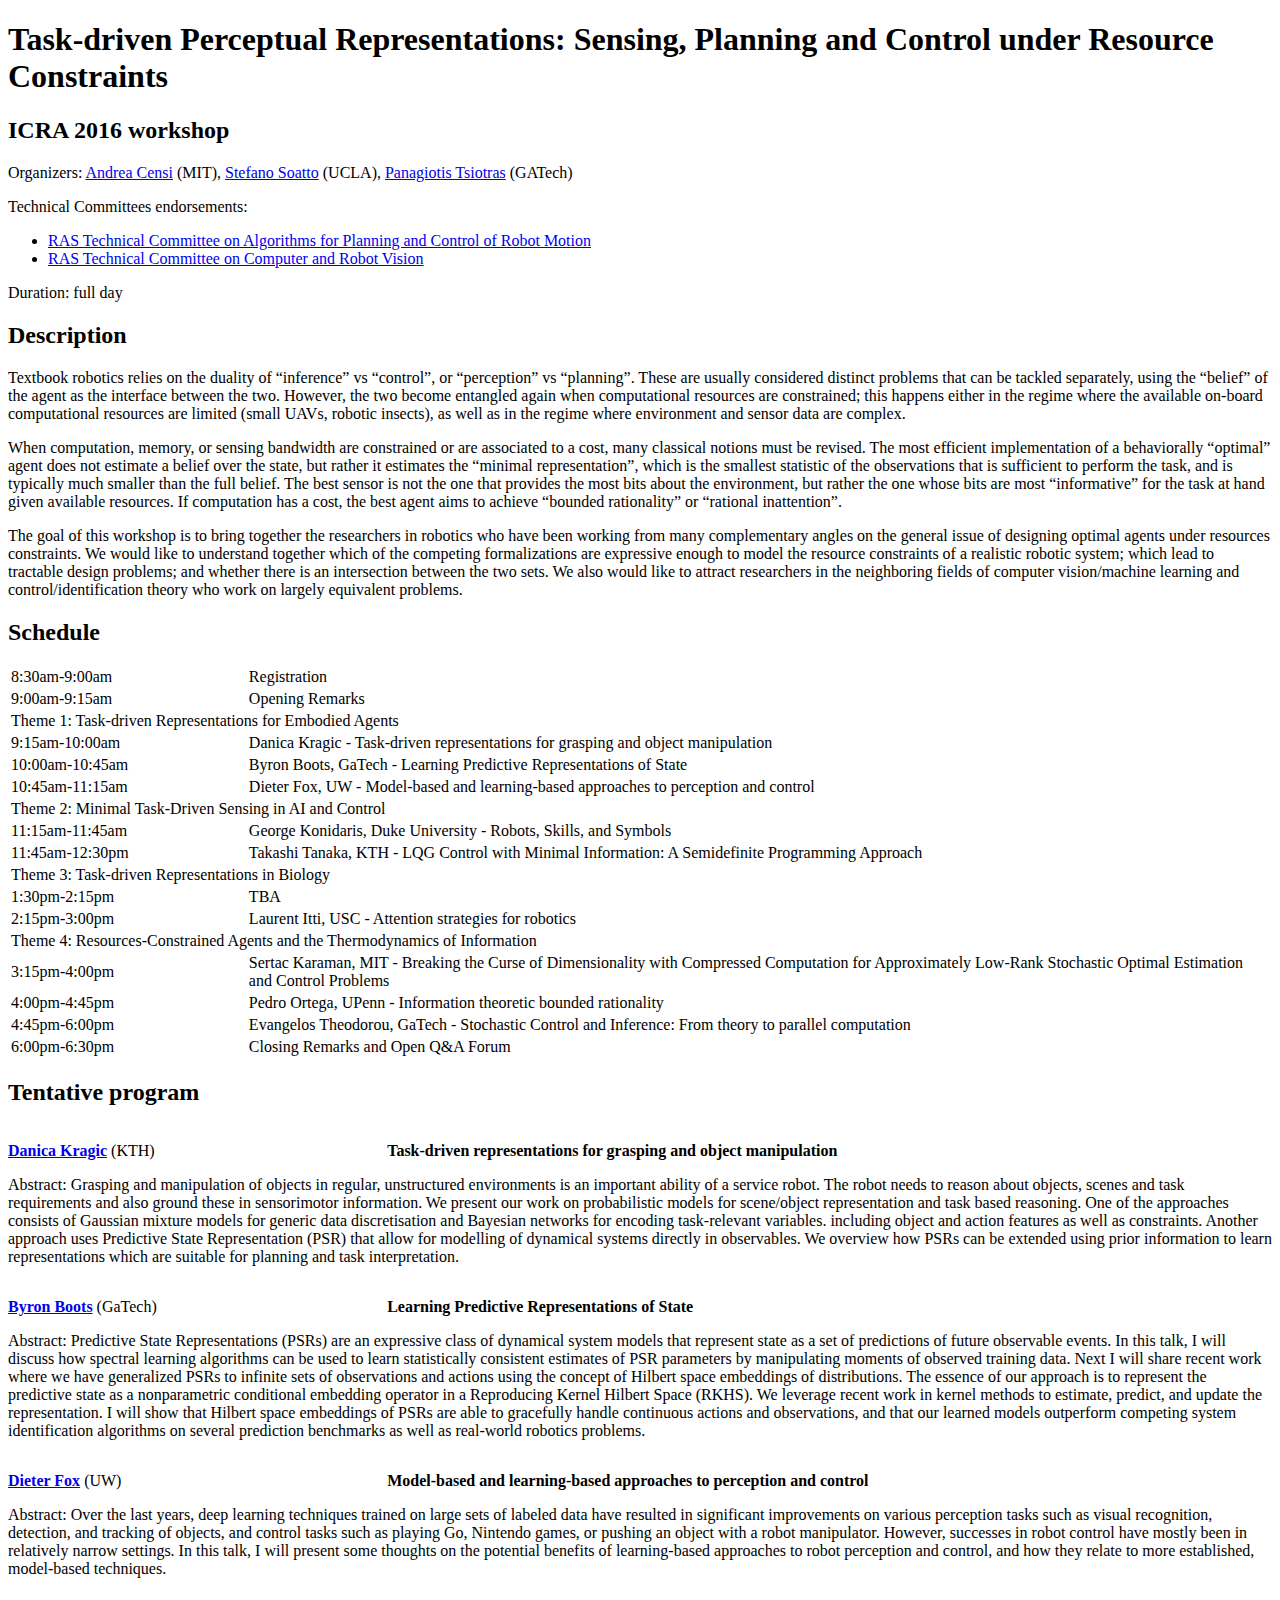
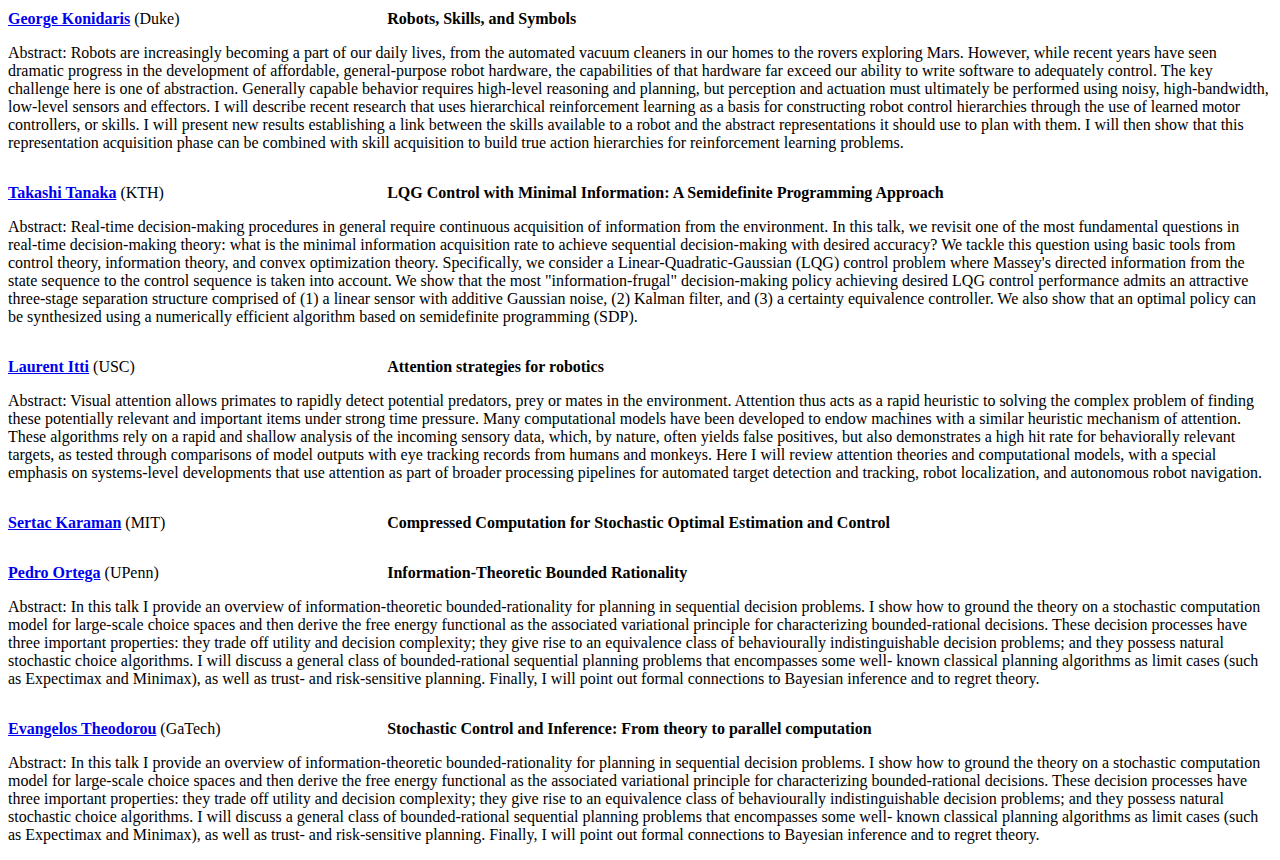
==== index.html @ ad5d0e3a "added schedule and update abstracts" ====
<!doctype html>
<html>
  <head>
    <meta charset="utf-8">
    <meta http-equiv="X-UA-Compatible" content="chrome=1">
    <title>Task-driven Representations by AndreaCensi</title>

    <link rel="stylesheet" href="stylesheets/styles.css">
    <link rel="stylesheet" href="stylesheets/github-light.css">
    <meta name="viewport" content="width=device-width, initial-scale=1, user-scalable=no">
    <!--[if lt IE 9]>
    <script src="//html5shiv.googlecode.com/svn/trunk/html5.js"></script>
    <![endif]-->
  </head>
  <body>
    <div class="wrapper">
      <header>
    <!--     <h1>Task-driven Representations</h1>
        <p></p> -->
<!-- 
        <p class="view"><a href="https://github.com/AndreaCensi/task-driven-representations">View the Project on GitHub <small>AndreaCensi/task-driven-representations</small></a></p>
        <ul>
          <li><a href="https://github.com/AndreaCensi/task-driven-representations/zipball/master">Download <strong>ZIP File</strong></a></li>
          <li><a href="https://github.com/AndreaCensi/task-driven-representations/tarball/master">Download <strong>TAR Ball</strong></a></li>
          <li><a href="https://github.com/AndreaCensi/task-driven-representations">View On <strong>GitHub</strong></a></li>
        </ul> -->
      </header>
      <section>
        <h1>
<a id="task-driven-perceptual-representations-sensing-planning-and-control-under-resource-constraints" class="anchor" href="#task-driven-perceptual-representations-sensing-planning-and-control-under-resource-constraints" aria-hidden="true"><span class="octicon octicon-link"></span></a>Task-driven Perceptual Representations: Sensing, Planning and Control under Resource Constraints</h1>

<h2>
<a id="proposed-workshop-for-icra-2016" class="anchor" href="#proposed-workshop-for-icra-2016" aria-hidden="true"><span class="octicon octicon-link"></span></a> ICRA 2016 workshop</h2>

<p>Organizers: 
<a href="http://censi.mit.edu">Andrea Censi</a> (MIT),
<a href="http://www.cs.ucla.edu/~soatto/">Stefano Soatto</a> (UCLA), 
<a href="http://soliton.ae.gatech.edu/people/ptsiotra/">Panagiotis Tsiotras</a> (GATech)</p>

<p>Technical Committees endorsements:</p>

<ul>
<li><a href="http://www.robotmotion.org/">RAS Technical Committee on Algorithms for Planning and Control of Robot Motion</a></li>
<li><a href="http://www.ieee-ras.org/computer-robot-vision">
RAS Technical Committee on Computer and Robot Vision</a></li>
</ul>

<p>Duration: full day</p>

<h2>
<a id="description" class="anchor" href="#description" aria-hidden="true"><span class="octicon octicon-link"></span></a>Description</h2>

<p>Textbook robotics relies on the duality of “inference” vs “control”, or “perception” vs “planning”. These are usually considered distinct problems that can be tackled separately, using the “belief” of the agent as the interface between the two. However, the two become entangled again when computational resources are constrained; this happens either in the regime where the available on-board computational resources are limited (small UAVs, robotic insects), as well as in the regime where environment and sensor data are complex.</p>

<p>When computation, memory, or sensing bandwidth are constrained or are associated to a cost, many classical notions must be revised. The most efficient implementation of a behaviorally “optimal” agent does not estimate a belief over the state, but rather it estimates the “minimal representation”, which is the smallest statistic of the observations that is sufficient to perform the task, and is typically much smaller than the full belief. The best sensor is not the one that provides the most bits about the environment, but rather the one whose bits are most “informative” for the task at hand given available resources. If computation has a cost, the best agent aims to achieve “bounded rationality” or “rational inattention”.  </p>

<p>The goal of this workshop is to bring together the researchers in robotics who have been working from many complementary angles on the general issue of designing optimal agents under resources constraints. We would like to understand together which of the competing formalizations are expressive enough to model the resource constraints of a realistic robotic system; which lead to tractable design problems; and whether there is an intersection between the two sets. We also would like to attract researchers in the neighboring fields of computer vision/machine learning and control/identification theory who work on largely equivalent problems.</p>

<h2> Schedule</h2>
<table style="width:100%">
  <col width="15%">
  <col width="65%">
  <tr>
    <td>8:30am-9:00am</td><td>Registration</td>
  </tr>
  <tr>
    <td>9:00am-9:15am</td><td>Opening Remarks</td>
  </tr>
  <tr>
    <td colspan="2">Theme 1:  Task-driven Representations for Embodied Agents </th>    
  </tr>
  <tr>
  <td>9:15am-10:00am</td><td>Danica Kragic - Task-driven representations for grasping and object manipulation</td>
  </tr>
  <tr>
  <td>10:00am-10:45am</td><td>Byron Boots, GaTech  - Learning Predictive Representations of State</td>
  </tr>
  <tr>
  <td>10:45am-11:15am</td><td>Dieter Fox, UW - Model-based and learning-based approaches to perception and control</td>
  </tr>
  <tr>
    <td colspan="2">Theme 2: Minimal Task-Driven Sensing in AI and Control </th>    
  </tr>
  <tr>
  <td>11:15am-11:45am</td><td>George Konidaris, Duke University - Robots, Skills, and Symbols</td>
  </tr>
  <tr>
  <td>11:45am-12:30pm</td><td>Takashi Tanaka, KTH -  LQG Control with Minimal Information: A Semidefinite Programming Approach</td>
  </tr>
  <tr>
    <td colspan="2">Theme 3: Task-driven Representations in Biology </th>    
  </tr>
  <tr>
  <td>1:30pm-2:15pm</td><td>TBA</td>
  </tr>
  <tr>
  <td>2:15pm-3:00pm</td><td>Laurent Itti, USC - Attention strategies for robotics</td>
  </tr>
  <tr>
    <td colspan="2">Theme 4: Resources-Constrained Agents and the Thermodynamics of Information </th>    
  </tr>
  <tr>
  <td>3:15pm-4:00pm</td><td>Sertac Karaman, MIT - Breaking the Curse of Dimensionality with Compressed Computation for Approximately Low-Rank Stochastic Optimal Estimation and Control Problems</td>
  </tr>
  <td>4:00pm-4:45pm</td><td>Pedro Ortega, UPenn -  Information theoretic bounded rationality</td>
  </tr>
  </tr>
  <td>4:45pm-6:00pm</td><td>Evangelos Theodorou, GaTech   - Stochastic Control and Inference: From theory to parallel    computation</td>
  </tr>
  </tr>
  <td>6:00pm-6:30pm</td><td>Closing Remarks and Open Q&A Forum</td>
  </tr>
</table>


<h2> Tentative program</h2>
<style type='text/css'>
  p.speaker::before { 
    /*content: "Speaker: ";*/
  }
  p.title::before { 
    /*content: "Title: ";*/
  }
  p.speaker A { font-weight: bold !important;}
  p.title { font-weight: bold; font-family: italic;}
  p.abstract::before { 
    content: "Abstract: ";
  }
  p.speaker {float: left; clear: both; width: 30%;}
  p.title {float: left;}
  p.abstract { clear: both;}
</style>

<div class='talk'>
<p class=speaker><a href="http://www.csc.kth.se/~danik/">Danica Kragic</a> (KTH)
</p>
<p class=title>Task-driven representations for grasping and object manipulation
</p>
<p class=abstract>
Grasping and manipulation of objects in regular, unstructured environments is an important ability of a service robot. The robot needs to reason about objects, scenes and task requirements and also ground these in sensorimotor information. We present our work on probabilistic models for scene/object representation and task based reasoning. One of the approaches consists of Gaussian mixture models for generic data discretisation and Bayesian networks for encoding task-relevant variables. including object and action features as well as constraints. Another approach uses Predictive State Representation (PSR) that allow for modelling of dynamical systems directly in observables. We overview how PSRs can be extended using prior information to learn representations which are suitable for planning and task interpretation.
</p>
</div>

<div class='talk'>
<p class=speaker><a href="http://www.cc.gatech.edu/~bboots3/">Byron Boots</a> (GaTech)</p>
<p class=title> Learning Predictive Representations of State</p>
<p class=abstract> 
Predictive State Representations (PSRs) are an expressive class of dynamical system models that represent state as a set of predictions of future observable events. In this talk, I will discuss how spectral learning algorithms can be used to learn statistically consistent estimates of PSR parameters by manipulating moments of observed training data. Next I will share recent work where we have generalized PSRs to infinite sets of observations and actions using the concept of Hilbert space embeddings of distributions. The essence of our approach is to represent the predictive state as a nonparametric conditional embedding operator in a Reproducing Kernel Hilbert Space (RKHS). We leverage recent work in kernel methods to estimate, predict, and update the representation. I will show that Hilbert space embeddings of PSRs are able to gracefully handle continuous actions and observations, and that our learned models outperform competing system identification algorithms on several prediction benchmarks as well as real-world robotics problems.
</p></div>

<div class='talk'>
<p class=speaker><a href="http://homes.cs.washington.edu/~fox/">Dieter Fox</a> (UW)</p>
<p class=title>Model-based and learning-based approaches to perception and control</p>
<p class=abstract>  
Over the last years, deep learning techniques trained on large sets of labeled data have resulted in significant improvements on various perception tasks such as visual recognition, detection, and tracking of objects,  and control tasks such as playing Go, Nintendo games, or pushing an object with a robot manipulator. However, successes in robot control have mostly been in relatively narrow settings. In this talk, I will present some thoughts on the potential benefits of learning-based approaches to robot perception and control, and how they relate to more established, model-based techniques. 
</p>
</div>

<div class='talk'>
<p class=speaker><a href="http://www.cs.duke.edu/~gdk/">George Konidaris</a> (Duke)</p>
<p class=title>Robots, Skills, and Symbols</p>
<p class=abstract>
Robots are increasingly becoming a part of our daily lives, from the automated vacuum cleaners in our homes to the rovers exploring Mars. However, while recent years have seen dramatic progress in the development of affordable, general-purpose robot hardware, the capabilities of that hardware far exceed our ability to write software to adequately control.
The key challenge here is one of abstraction. Generally capable behavior requires high-level reasoning and planning, but perception and actuation must ultimately be performed using noisy, high-bandwidth, low-level sensors and effectors. I will describe recent research that uses hierarchical reinforcement learning as a basis for constructing robot control hierarchies through the use of learned motor controllers, or skills. I will present new results establishing a link between the skills available to a robot and the abstract representations it should use to plan with them. I will then show that this representation acquisition phase can be combined with skill acquisition to build true action hierarchies for reinforcement learning problems.
</p>
</div>

<div class='talk'>
<p class=speaker> <a href="http://www.mit.edu/~ttanaka/">Takashi Tanaka</a> (KTH)</p>
<p class=title>LQG Control with Minimal Information: A Semidefinite Programming Approach</p>
<p class=abstract> 
Real-time decision-making procedures in general require continuous acquisition of information from the environment. In this talk, we revisit one of the most fundamental questions in real-time decision-making theory: what is the minimal information acquisition rate to achieve sequential decision-making with desired accuracy? We tackle this question using basic tools from control theory, information theory, and convex optimization theory. Specifically, we consider a Linear-Quadratic-Gaussian (LQG) control problem where Massey's directed information from the state sequence to the control sequence is taken into account. We show that the most "information-frugal" decision-making policy achieving desired LQG control performance admits an attractive three-stage separation structure comprised of (1) a linear sensor with additive Gaussian noise, (2) Kalman filter, and (3) a certainty equivalence controller. We also show that an optimal policy can be synthesized using a numerically efficient algorithm based on semidefinite programming (SDP).
</p>
</div>

<div class='talk'>
<p class=speaker><a href="http://ilab.usc.edu/itti/">Laurent Itti</a> (USC)</p>
<p class=title>Attention strategies for robotics</p>
<p class=abstract>
Visual attention allows primates to rapidly detect potential predators, prey or mates in the environment. Attention thus acts as a rapid heuristic to solving the complex problem of finding these potentially relevant and important items under strong time pressure. Many computational models have been developed to endow machines with a similar heuristic mechanism of attention. These algorithms rely on a rapid and shallow analysis of the incoming sensory data, which, by nature, often yields false positives, but also demonstrates a high hit rate for behaviorally relevant targets, as tested through comparisons of model outputs with eye tracking records from humans and monkeys. Here I will review attention theories and computational models, with a special emphasis on systems-level developments that use attention as part of broader processing pipelines for automated target detection and tracking, robot localization, and autonomous robot navigation.
</p>
<div class='talk'>
<p class=speaker><a href="http://karaman.mit.edu/">Sertac Karaman</a> (MIT)
</p>
<p class=title>Compressed Computation for Stochastic Optimal Estimation and Control</p>
</div>

<div class='talk'>
<p class=speaker><a href="http://www.adaptiveagents.org/">Pedro Ortega</a> (UPenn)</p>
<p class=title> Information-Theoretic Bounded Rationality</p>
<p class=abstract> 
In this talk I provide an overview of information-theoretic bounded-rationality for planning in sequential decision problems. I show how to ground the theory on a stochastic computation model for large-scale choice spaces and then derive the free energy functional as the associated variational principle for characterizing bounded-rational decisions. These decision processes have three important properties: they trade off utility and decision complexity;
they give rise to an equivalence class of behaviourally indistinguishable decision problems; and they possess natural
stochastic choice algorithms. I will discuss a general class of bounded-rational sequential planning problems that encompasses some well- known classical planning algorithms as limit cases (such as Expectimax and Minimax), as well as trust- and risk-sensitive planning. Finally, I will point out formal connections to Bayesian inference and to regret theory.
</p>

<div class='talk'>
<p class=speaker> <a href="http://robotics.gatech.edu/team/faculty/theodorou">Evangelos Theodorou</a> (GaTech)</p>
<p class=title>Stochastic Control and Inference: From theory to parallel computation</p>
<p class=abstract>
In this talk I provide an overview of information-theoretic bounded-rationality for planning in sequential decision problems. I show how to ground the theory on a stochastic computation model for large-scale choice spaces and then derive the free energy functional as the associated variational principle for characterizing bounded-rational decisions. These decision processes have three important properties: they trade off utility and decision complexity;
they give rise to an equivalence class of behaviourally indistinguishable decision problems; and they possess natural
stochastic choice algorithms. I will discuss a general class of bounded-rational sequential planning problems that encompasses some well- known classical planning algorithms as limit cases (such as Expectimax and Minimax), as well as trust- and risk-sensitive planning. Finally, I will point out formal connections to Bayesian inference and to regret theory.
</p>
</div>

      </section>
      <footer>
       
      </footer>
    </div>
    <script src="javascripts/scale.fix.js"></script>
    
  </body>
</html>
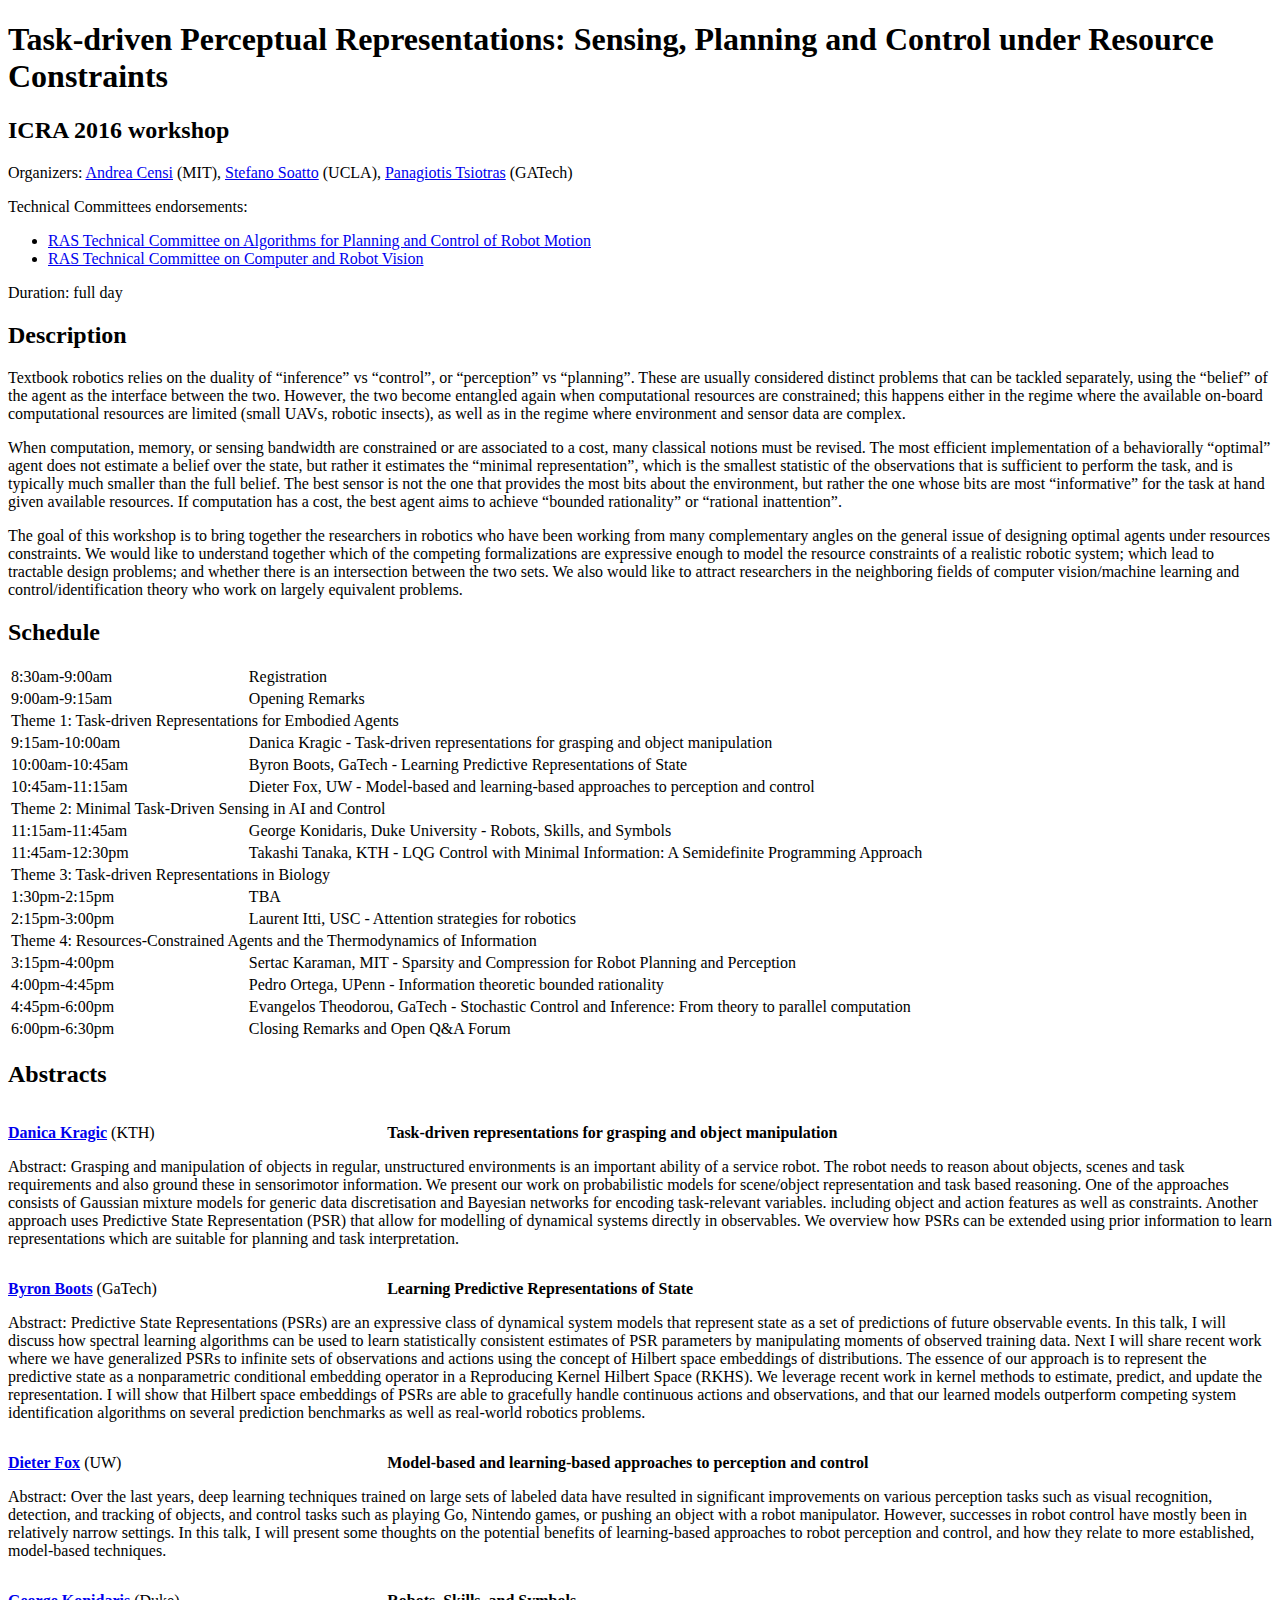
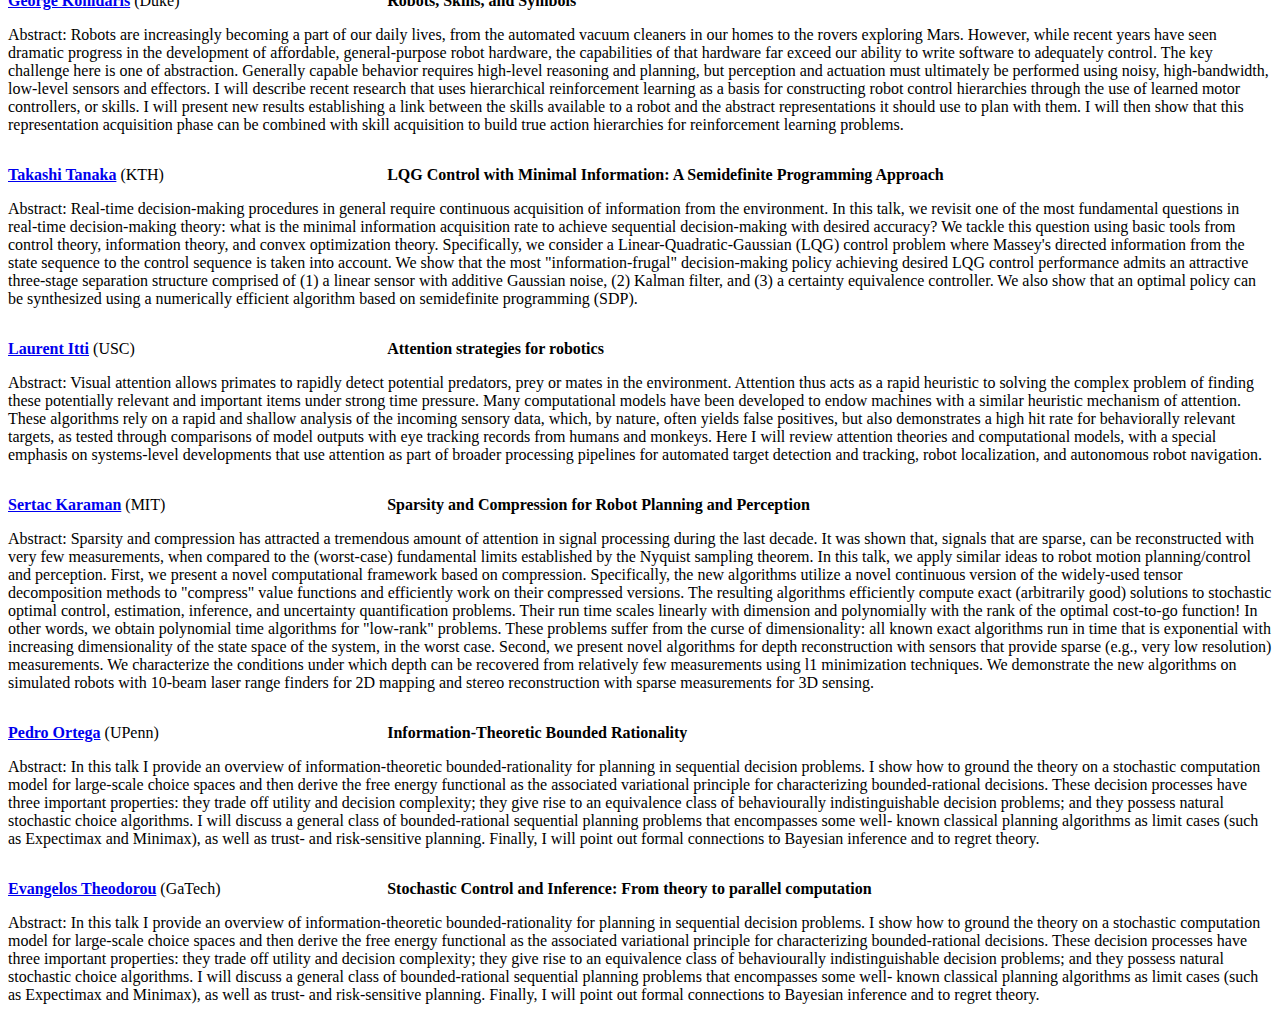
==== commit 3ed9de30: "add sertac abstract" ====
--- a/index.html
+++ b/index.html
@@ -100,7 +100,7 @@
     <td colspan="2">Theme 4: Resources-Constrained Agents and the Thermodynamics of Information </th>    
   </tr>
   <tr>
-  <td>3:15pm-4:00pm</td><td>Sertac Karaman, MIT - Breaking the Curse of Dimensionality with Compressed Computation for Approximately Low-Rank Stochastic Optimal Estimation and Control Problems</td>
+  <td>3:15pm-4:00pm</td><td>Sertac Karaman, MIT - Sparsity and Compression for Robot Planning and Perception</td>
   </tr>
   <td>4:00pm-4:45pm</td><td>Pedro Ortega, UPenn -  Information theoretic bounded rationality</td>
   </tr>
@@ -113,7 +113,7 @@
 </table>
 
 
-<h2> Tentative program</h2>
+<h2> Abstracts</h2>
 <style type='text/css'>
   p.speaker::before { 
     /*content: "Speaker: ";*/
@@ -182,7 +182,9 @@
 <div class='talk'>
 <p class=speaker><a href="http://karaman.mit.edu/">Sertac Karaman</a> (MIT)
 </p>
-<p class=title>Compressed Computation for Stochastic Optimal Estimation and Control</p>
+<p class=title>Sparsity and Compression for Robot Planning and Perception</p>
+<p class=abstract> 
+Sparsity and compression has attracted a tremendous amount of attention in signal processing during the last decade. It was shown that, signals that are sparse, can be reconstructed with very few measurements, when compared to the (worst-case) fundamental limits established by the Nyquist sampling theorem. In this talk, we apply similar ideas to robot motion planning/control and perception. First, we present a novel computational framework based on compression. Specifically, the new algorithms utilize a novel continuous version of the widely-used tensor decomposition methods to "compress" value functions and efficiently work on their compressed versions. The resulting algorithms efficiently compute exact (arbitrarily good) solutions to stochastic optimal control, estimation, inference, and uncertainty quantification problems. Their run time scales linearly with dimension and polynomially with the rank of the optimal cost-to-go function! In other words, we obtain polynomial time algorithms for "low-rank" problems. These problems suffer from the curse of dimensionality: all known exact algorithms run in time that is exponential with increasing dimensionality of the state space of the system, in the worst case. Second, we present novel algorithms for depth reconstruction with sensors that provide sparse (e.g., very low resolution) measurements. We characterize the conditions under which depth can be recovered from relatively few measurements using l1 minimization techniques. We demonstrate the new algorithms on simulated robots with 10-beam laser range finders for 2D mapping and stereo reconstruction with sparse measurements for 3D sensing.</p>
 </div>
 
 <div class='talk'>
@@ -193,6 +195,7 @@
 they give rise to an equivalence class of behaviourally indistinguishable decision problems; and they possess natural
 stochastic choice algorithms. I will discuss a general class of bounded-rational sequential planning problems that encompasses some well- known classical planning algorithms as limit cases (such as Expectimax and Minimax), as well as trust- and risk-sensitive planning. Finally, I will point out formal connections to Bayesian inference and to regret theory.
 </p>
+</div>
 
 <div class='talk'>
 <p class=speaker> <a href="http://robotics.gatech.edu/team/faculty/theodorou">Evangelos Theodorou</a> (GaTech)</p>
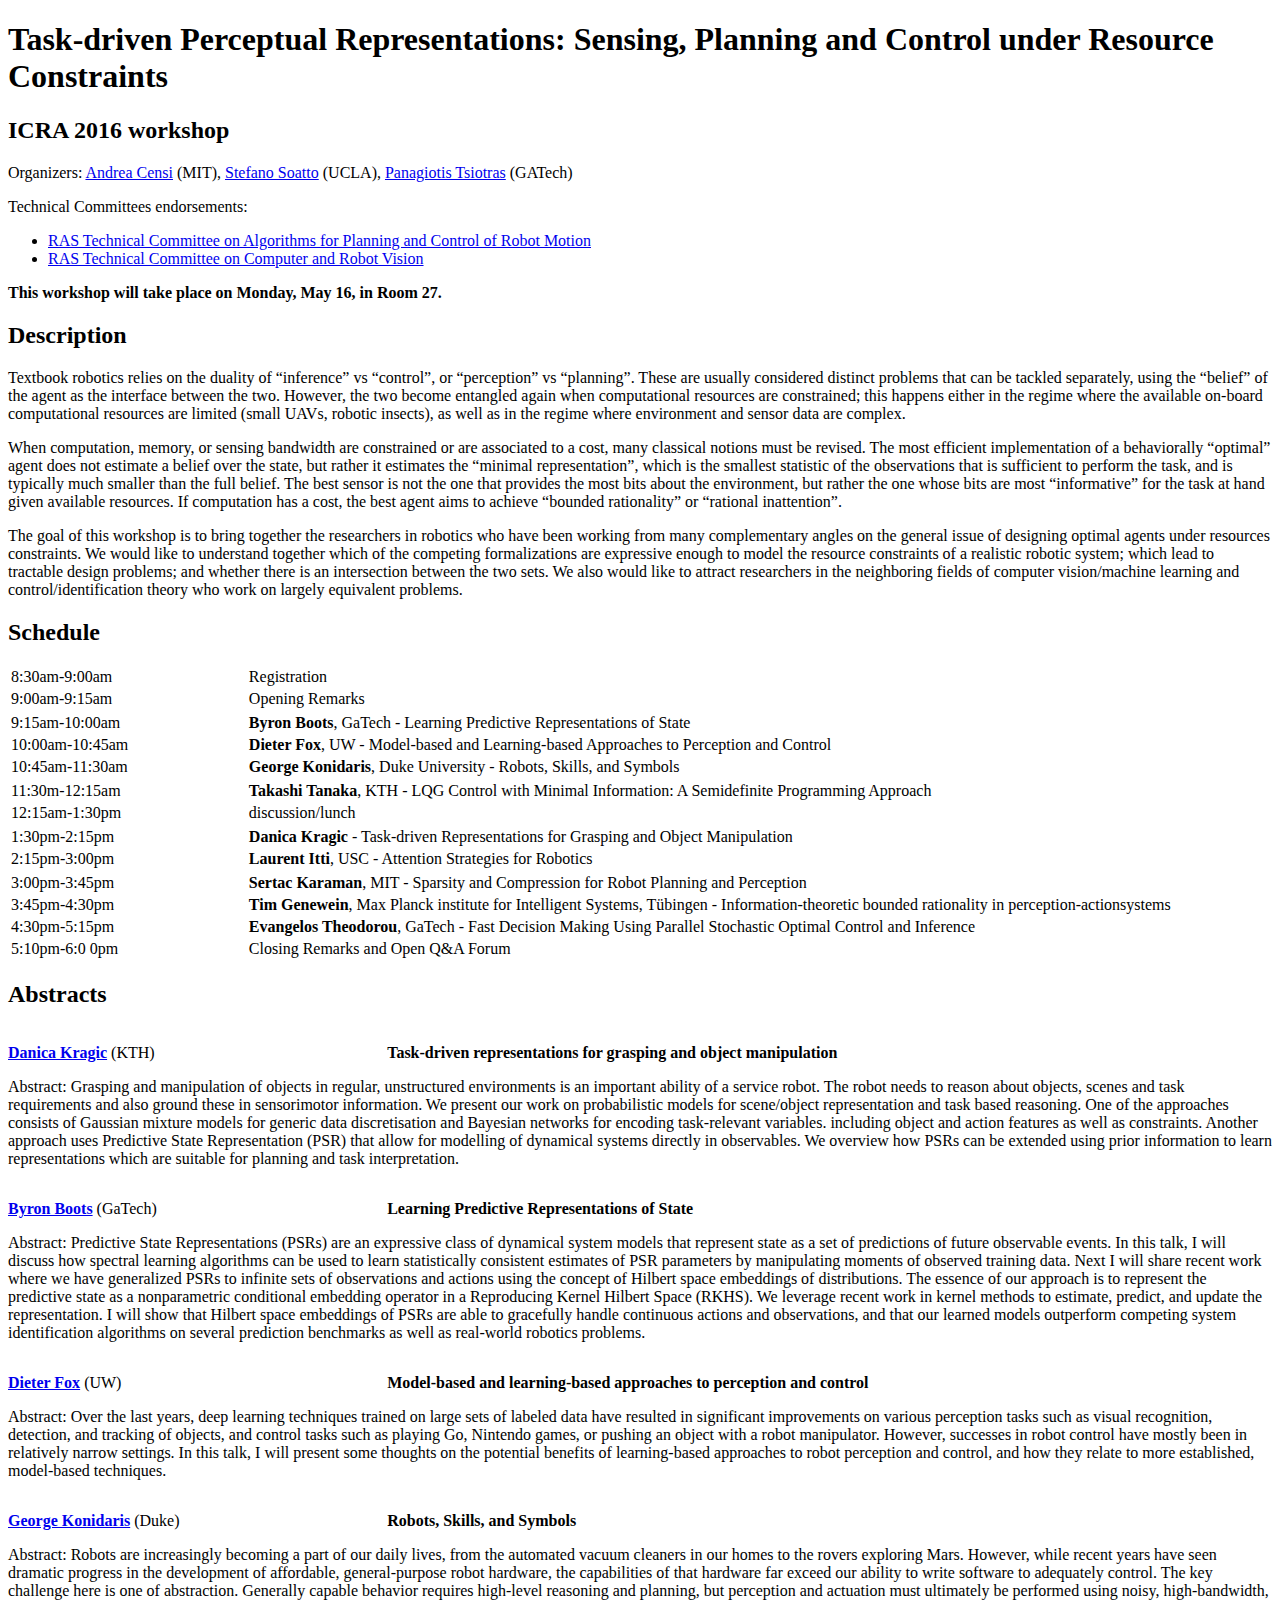
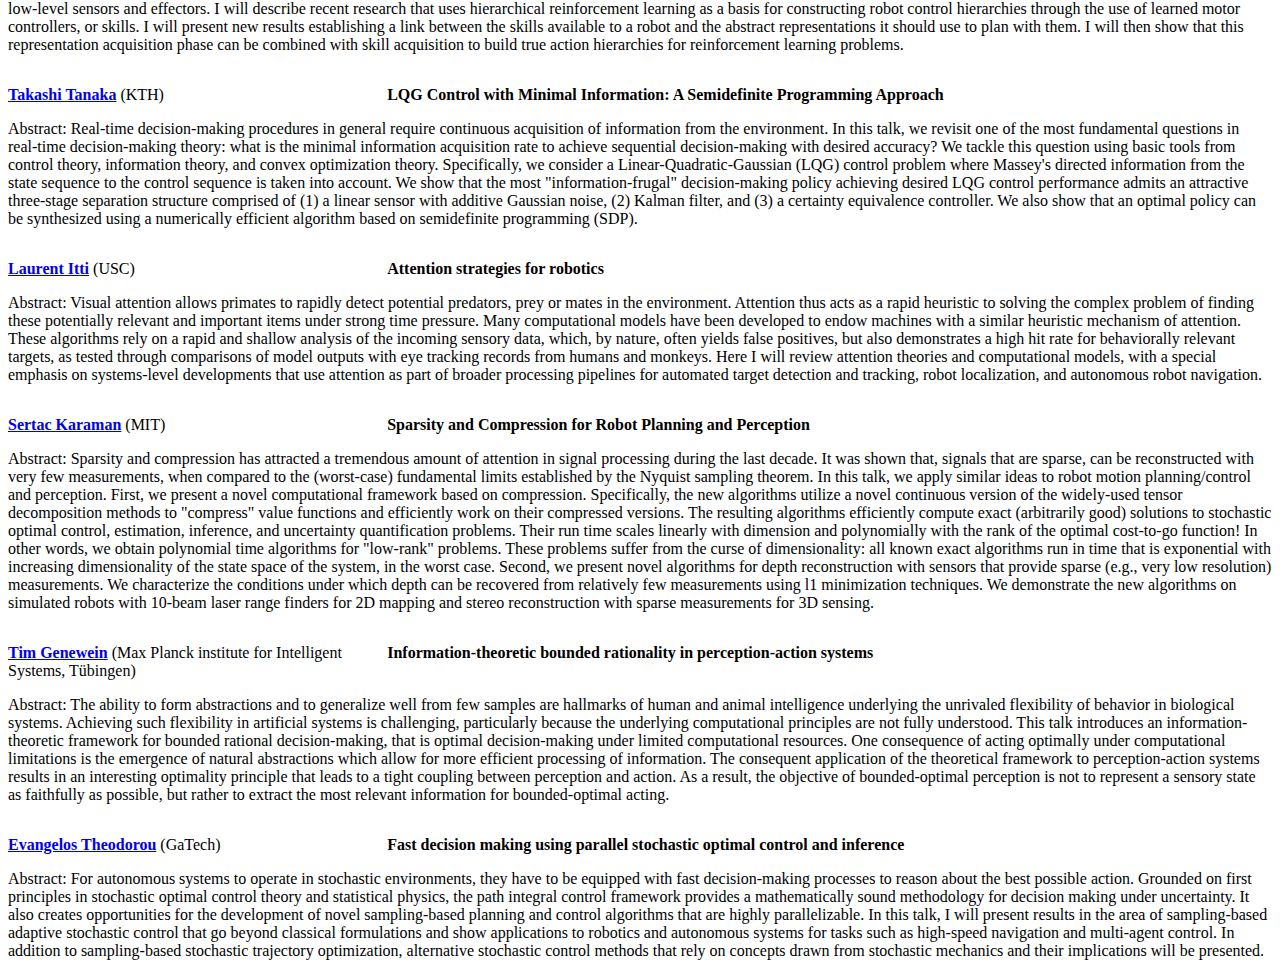
==== commit 6bb45274: "done" ====
--- a/index.html
+++ b/index.html
@@ -45,7 +45,7 @@
 RAS Technical Committee on Computer and Robot Vision</a></li>
 </ul>
 
-<p>Duration: full day</p>
+<p><strong>This workshop will take place on Monday, May 16, in Room 27.</strong></p>
 
 <h2>
 <a id="description" class="anchor" href="#description" aria-hidden="true"><span class="octicon octicon-link"></span></a>Description</h2>
@@ -67,48 +67,49 @@
     <td>9:00am-9:15am</td><td>Opening Remarks</td>
   </tr>
   <tr>
-    <td colspan="2">Theme 1:  Task-driven Representations for Embodied Agents </th>    
-  </tr>
-  <tr>
-  <td>9:15am-10:00am</td><td>Danica Kragic - Task-driven representations for grasping and object manipulation</td>
-  </tr>
-  <tr>
-  <td>10:00am-10:45am</td><td>Byron Boots, GaTech  - Learning Predictive Representations of State</td>
-  </tr>
-  <tr>
-  <td>10:45am-11:15am</td><td>Dieter Fox, UW - Model-based and learning-based approaches to perception and control</td>
-  </tr>
-  <tr>
-    <td colspan="2">Theme 2: Minimal Task-Driven Sensing in AI and Control </th>    
-  </tr>
-  <tr>
-  <td>11:15am-11:45am</td><td>George Konidaris, Duke University - Robots, Skills, and Symbols</td>
-  </tr>
-  <tr>
-  <td>11:45am-12:30pm</td><td>Takashi Tanaka, KTH -  LQG Control with Minimal Information: A Semidefinite Programming Approach</td>
-  </tr>
-  <tr>
-    <td colspan="2">Theme 3: Task-driven Representations in Biology </th>    
-  </tr>
-  <tr>
-  <td>1:30pm-2:15pm</td><td>TBA</td>
-  </tr>
-  <tr>
-  <td>2:15pm-3:00pm</td><td>Laurent Itti, USC - Attention strategies for robotics</td>
-  </tr>
-  <tr>
-    <td colspan="2">Theme 4: Resources-Constrained Agents and the Thermodynamics of Information </th>    
-  </tr>
-  <tr>
-  <td>3:15pm-4:00pm</td><td>Sertac Karaman, MIT - Sparsity and Compression for Robot Planning and Perception</td>
-  </tr>
-  <td>4:00pm-4:45pm</td><td>Pedro Ortega, UPenn -  Information theoretic bounded rationality</td>
-  </tr>
-  </tr>
-  <td>4:45pm-6:00pm</td><td>Evangelos Theodorou, GaTech   - Stochastic Control and Inference: From theory to parallel    computation</td>
-  </tr>
-  </tr>
-  <td>6:00pm-6:30pm</td><td>Closing Remarks and Open Q&A Forum</td>
+    <!-- <td colspan="2">Theme 1:  Task-driven Representations for Embodied Agents </th>    -->
+  </tr>
+  <tr>
+  <td>9:15am-10:00am</td><td><strong>Byron Boots</strong>, GaTech  - Learning Predictive Representations of State</td>
+  </tr>
+  <tr>
+  <td>10:00am-10:45am</td><td><strong>Dieter Fox</strong>, UW - Model-based and Learning-based Approaches to Perception and Control</td>
+  </tr>
+  <tr>
+  <td>10:45am-11:30am</td><td><strong>George Konidaris</strong>, Duke University - Robots, Skills, and Symbols</td>
+  </tr>
+  <tr>
+    <!-- <td colspan="2">Theme 2: Minimal Task-Driven Sensing in AI and Control </th>     -->
+  </tr>
+  <tr>
+  <td>11:30m-12:15am</td><td><strong>Takashi Tanaka</strong>, KTH -  LQG Control with Minimal Information: A Semidefinite Programming Approach</td>
+  </tr>
+  <tr>
+  <td>12:15am-1:30pm</td><td>discussion/lunch</td>
+  </tr>
+  <tr>
+    <!-- <td colspan="2">Theme 3: Task-driven Representations in Biology </th>     -->
+  </tr>
+  <tr>
+  <td>1:30pm-2:15pm</td><td><strong>Danica Kragic</strong> - Task-driven Representations for Grasping and Object Manipulation</td>
+  </tr>
+  <tr>
+  <td>2:15pm-3:00pm</td><td><strong>Laurent Itti</strong>, USC - Attention Strategies for Robotics</td>
+  </tr>
+  <tr>
+    <!-- <td colspan="2">Theme 4: Resources-Constrained Agents and the Thermodynamics of Information </th>     -->
+  </tr>
+  <tr>
+  <td>3:00pm-3:45pm</td><td><strong>Sertac Karaman</strong>, MIT - Sparsity and Compression for Robot Planning and Perception</td>
+  </tr>
+  <tr>
+  <td>3:45pm-4:30pm</td><td><strong>Tim Genewein</strong>, Max Planck institute for Intelligent Systems, Tübingen   -  Information-theoretic bounded rationality in perception-actionsystems</td>
+  </tr>
+  </tr>
+  <td>4:30pm-5:15pm</td><td><strong>Evangelos Theodorou</strong>, GaTech   - Fast Decision Making Using Parallel Stochastic Optimal Control and Inference</td>
+  </tr>
+  </tr>
+  <td>5:10pm-6:0  0pm</td><td>Closing Remarks and Open Q&amp;A Forum</td>
   </tr>
 </table>
 
@@ -172,7 +173,7 @@
 Real-time decision-making procedures in general require continuous acquisition of information from the environment. In this talk, we revisit one of the most fundamental questions in real-time decision-making theory: what is the minimal information acquisition rate to achieve sequential decision-making with desired accuracy? We tackle this question using basic tools from control theory, information theory, and convex optimization theory. Specifically, we consider a Linear-Quadratic-Gaussian (LQG) control problem where Massey's directed information from the state sequence to the control sequence is taken into account. We show that the most "information-frugal" decision-making policy achieving desired LQG control performance admits an attractive three-stage separation structure comprised of (1) a linear sensor with additive Gaussian noise, (2) Kalman filter, and (3) a certainty equivalence controller. We also show that an optimal policy can be synthesized using a numerically efficient algorithm based on semidefinite programming (SDP).
 </p>
 </div>
-
+ 
 <div class='talk'>
 <p class=speaker><a href="http://ilab.usc.edu/itti/">Laurent Itti</a> (USC)</p>
 <p class=title>Attention strategies for robotics</p>
@@ -185,25 +186,26 @@
 <p class=title>Sparsity and Compression for Robot Planning and Perception</p>
 <p class=abstract> 
 Sparsity and compression has attracted a tremendous amount of attention in signal processing during the last decade. It was shown that, signals that are sparse, can be reconstructed with very few measurements, when compared to the (worst-case) fundamental limits established by the Nyquist sampling theorem. In this talk, we apply similar ideas to robot motion planning/control and perception. First, we present a novel computational framework based on compression. Specifically, the new algorithms utilize a novel continuous version of the widely-used tensor decomposition methods to "compress" value functions and efficiently work on their compressed versions. The resulting algorithms efficiently compute exact (arbitrarily good) solutions to stochastic optimal control, estimation, inference, and uncertainty quantification problems. Their run time scales linearly with dimension and polynomially with the rank of the optimal cost-to-go function! In other words, we obtain polynomial time algorithms for "low-rank" problems. These problems suffer from the curse of dimensionality: all known exact algorithms run in time that is exponential with increasing dimensionality of the state space of the system, in the worst case. Second, we present novel algorithms for depth reconstruction with sensors that provide sparse (e.g., very low resolution) measurements. We characterize the conditions under which depth can be recovered from relatively few measurements using l1 minimization techniques. We demonstrate the new algorithms on simulated robots with 10-beam laser range finders for 2D mapping and stereo reconstruction with sparse measurements for 3D sensing.</p>
-</div>
-
-<div class='talk'>
-<p class=speaker><a href="http://www.adaptiveagents.org/">Pedro Ortega</a> (UPenn)</p>
-<p class=title> Information-Theoretic Bounded Rationality</p>
-<p class=abstract> 
-In this talk I provide an overview of information-theoretic bounded-rationality for planning in sequential decision problems. I show how to ground the theory on a stochastic computation model for large-scale choice spaces and then derive the free energy functional as the associated variational principle for characterizing bounded-rational decisions. These decision processes have three important properties: they trade off utility and decision complexity;
-they give rise to an equivalence class of behaviourally indistinguishable decision problems; and they possess natural
-stochastic choice algorithms. I will discuss a general class of bounded-rational sequential planning problems that encompasses some well- known classical planning algorithms as limit cases (such as Expectimax and Minimax), as well as trust- and risk-sensitive planning. Finally, I will point out formal connections to Bayesian inference and to regret theory.
+</div> 
+
+<div class='talk'>
+<p class=speaker><a href="http://tim.inversetemperature.net/"> Tim Genewein</a> (Max Planck institute for Intelligent Systems, Tübingen)</p>
+<p class=title> Information-theoretic bounded rationality in perception-action
+ systems</p>
+<p class=abstract> 
+The ability to form abstractions and to generalize
+ well from few samples are hallmarks of human and animal intelligence underlying the unrivaled flexibility of behavior in biological systems. Achieving such flexibility in artificial systems is challenging, particularly because the underlying computational
+ principles are not fully understood. This talk introduces an information-theoretic framework for bounded rational decision-making, that is optimal decision-making under limited computational resources. One consequence of acting optimally under computational
+ limitations is the emergence of natural abstractions which allow for more efficient processing of information. The consequent application of the theoretical framework to perception-action systems results in an interesting optimality principle that leads to
+ a tight coupling between perception and action. As a result, the objective of bounded-optimal perception is not to represent a sensory state as faithfully as possible, but rather to extract the most relevant information for bounded-optimal acting.
 </p>
 </div>
 
 <div class='talk'>
 <p class=speaker> <a href="http://robotics.gatech.edu/team/faculty/theodorou">Evangelos Theodorou</a> (GaTech)</p>
-<p class=title>Stochastic Control and Inference: From theory to parallel computation</p>
-<p class=abstract>
-In this talk I provide an overview of information-theoretic bounded-rationality for planning in sequential decision problems. I show how to ground the theory on a stochastic computation model for large-scale choice spaces and then derive the free energy functional as the associated variational principle for characterizing bounded-rational decisions. These decision processes have three important properties: they trade off utility and decision complexity;
-they give rise to an equivalence class of behaviourally indistinguishable decision problems; and they possess natural
-stochastic choice algorithms. I will discuss a general class of bounded-rational sequential planning problems that encompasses some well- known classical planning algorithms as limit cases (such as Expectimax and Minimax), as well as trust- and risk-sensitive planning. Finally, I will point out formal connections to Bayesian inference and to regret theory.
+<p class=title>Fast decision making using parallel stochastic optimal control and inference</p>
+<p class=abstract>
+For autonomous systems to operate in stochastic environments, they have to be equipped with fast decision-making processes to reason about the best possible action. Grounded on first principles in stochastic optimal control theory and statistical physics, the path integral control framework provides a mathematically sound methodology for decision making under uncertainty. It also creates opportunities for the development of novel sampling-based planning and control algorithms that are highly parallelizable. In this talk, I will present results in the area of sampling-based adaptive stochastic  control that go beyond classical formulations and show applications to robotics and autonomous systems for tasks such as high-speed navigation and multi-agent control. In addition to sampling-based stochastic trajectory optimization, alternative stochastic control methods that rely on concepts drawn from stochastic mechanics and their implications will be presented.
 </p>
 </div>
 
